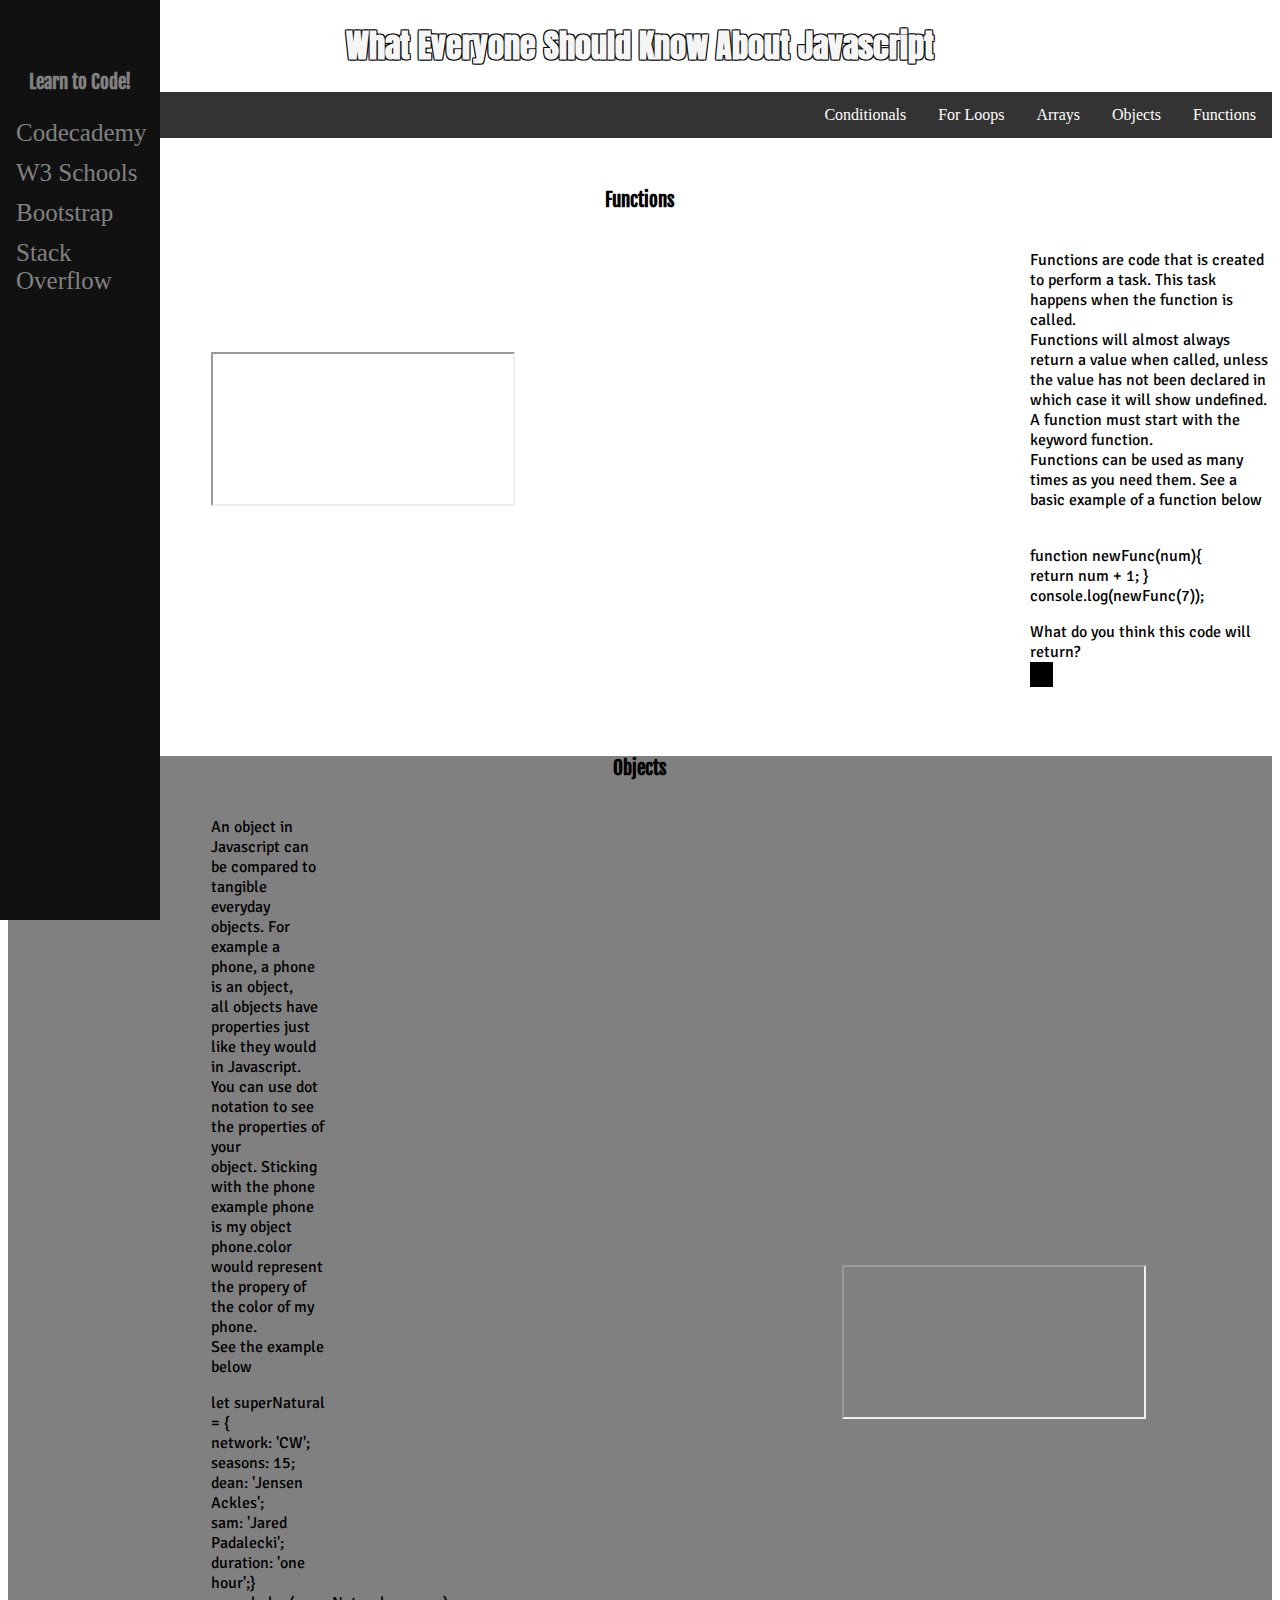
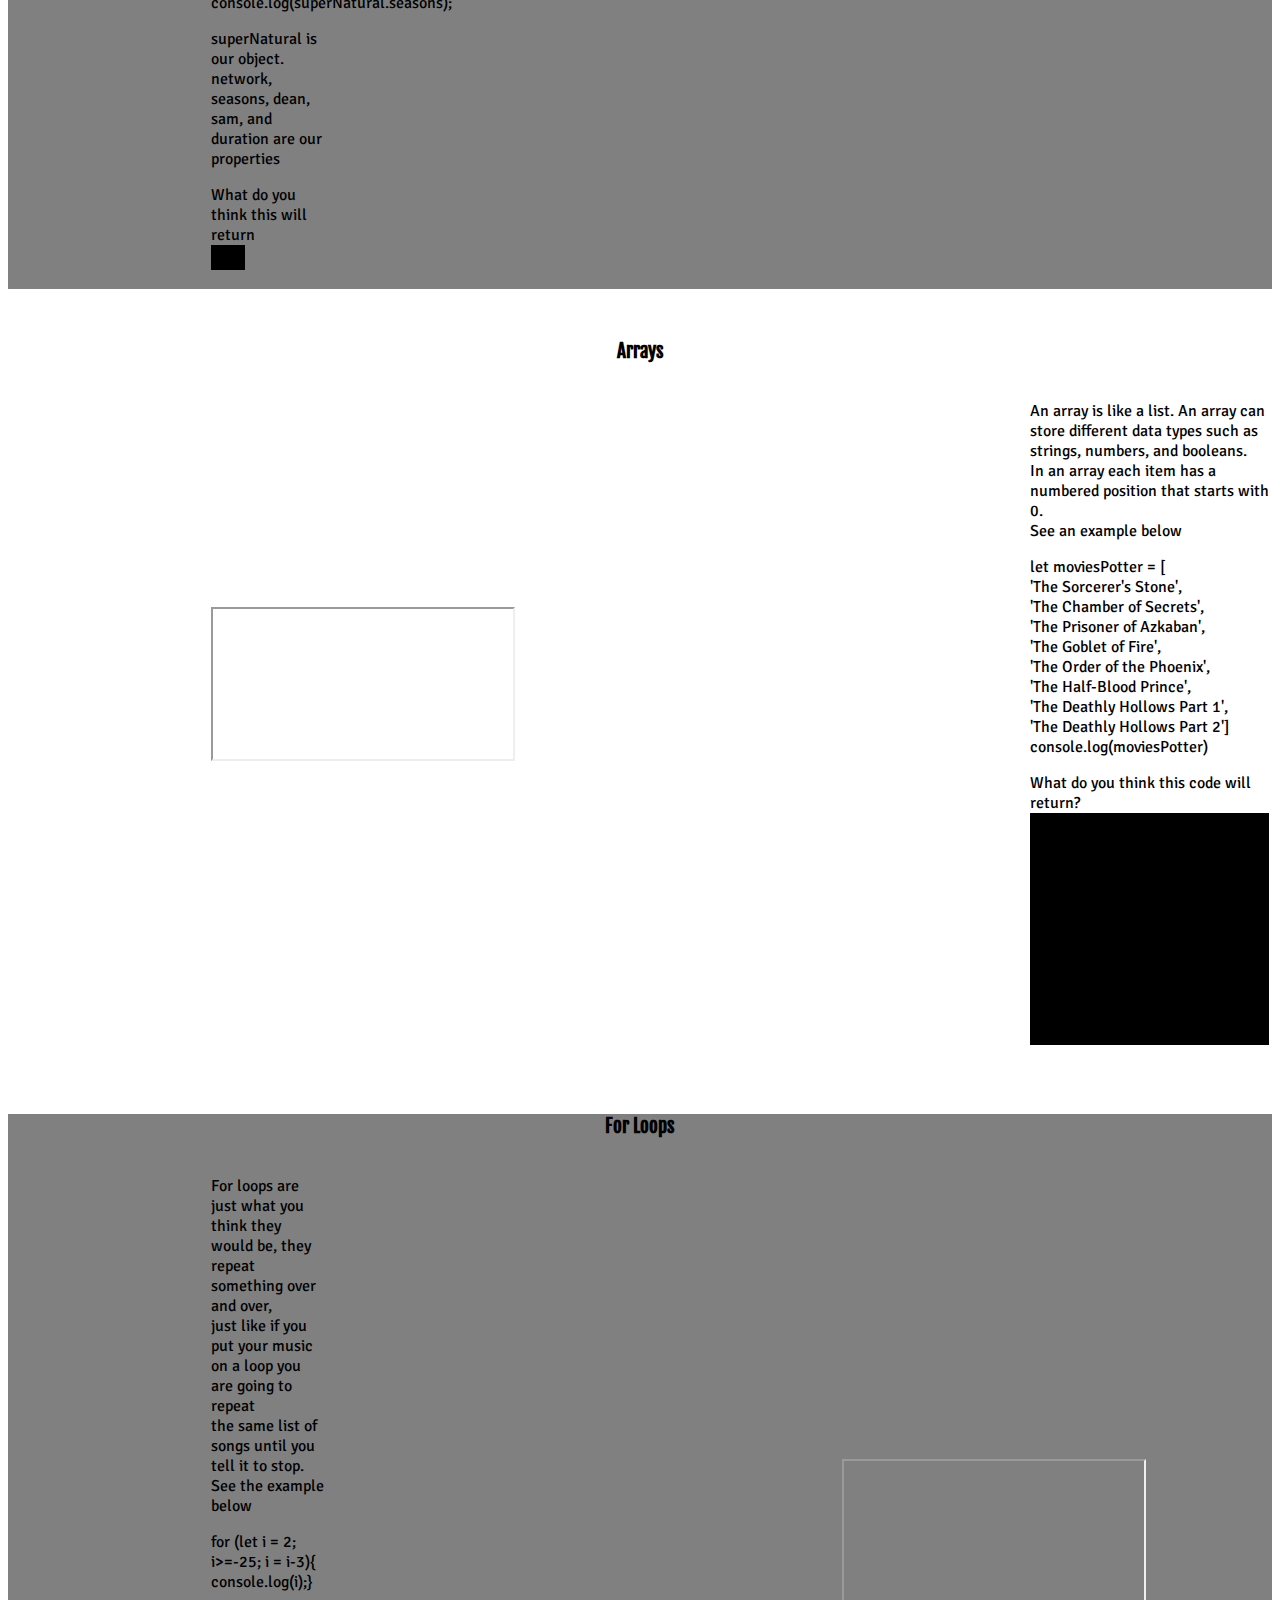
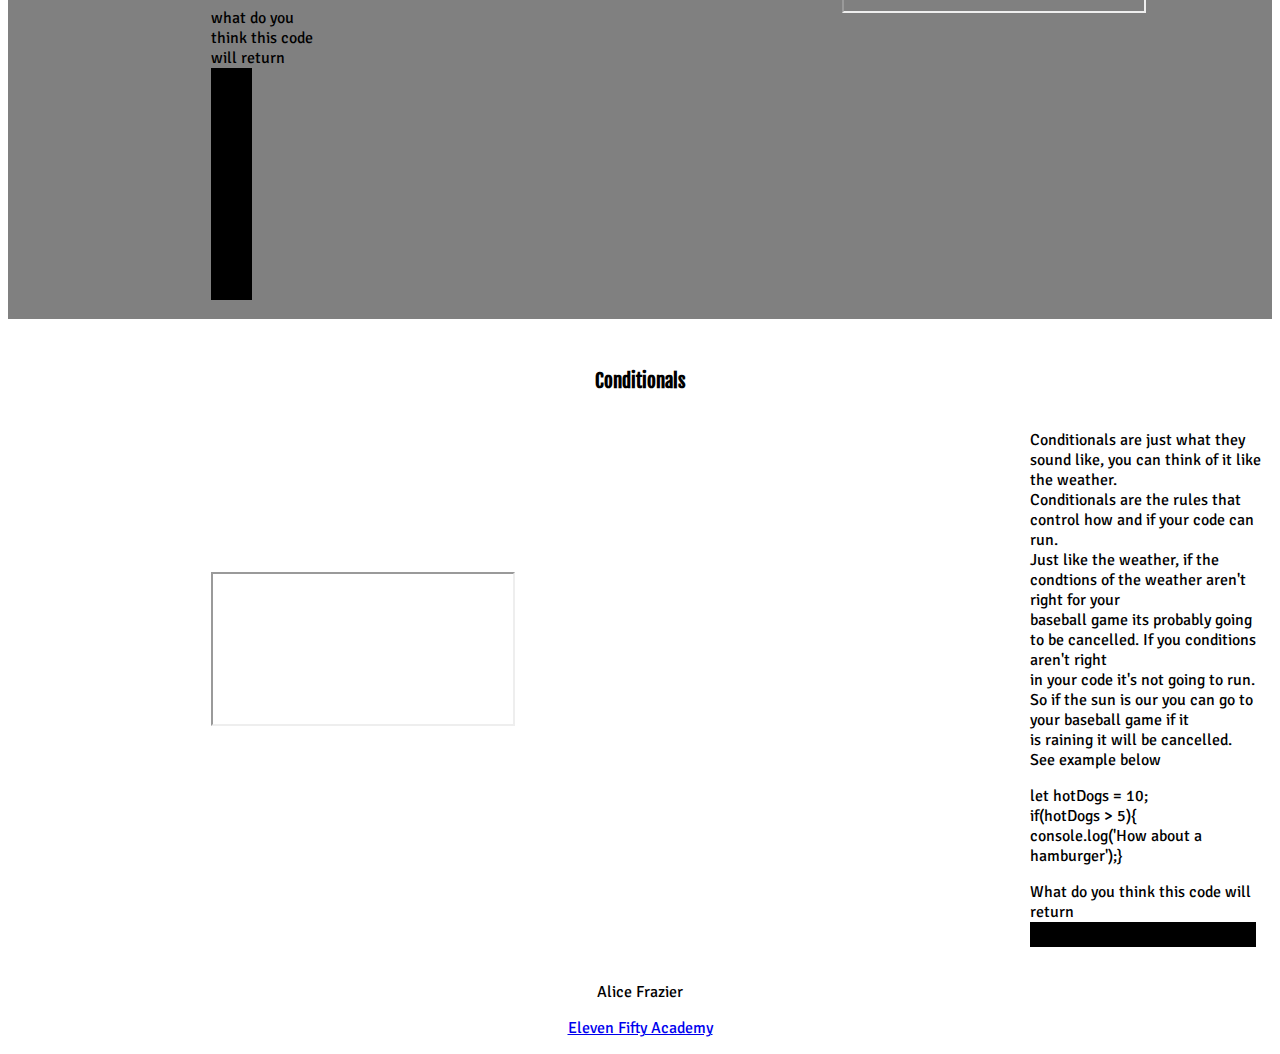
==== index.html @ 675b7727 "revised" ====
<!DOCTYPE html>
<html>
    <head>
            <link rel="stylesheet" type="text/css" href="jswebpage.css">
            <link href="https://fonts.googleapis.com/css?family=Anton|Fjalla+One|Signika" rel="stylesheet">
    </head>
    <body>
            <div class="sidenav">
                <h3>Learn to Code!</h3>
                    <a href="https://www.codecademy.com" target="blank">Codecademy</a>
                    <a href="https://www.w3schools.com/" target="blank">W3 Schools</a>
                    <a href="https://getbootstrap.com/docs/4.0/layout/grid/" target="blank">Bootstrap</a>
                    <a href="https://stackoverflow.com/" target="blank">Stack Overflow</a>
                  </div>
        <h1>What Everyone Should Know About Javascript</h1>
        <ul>
                <li><a href="#function">Functions</a></li>
                <li><a href="#objects">Objects</a></li>
                <li><a href="#arrays">Arrays</a></li>
                <li><a href="#forloops">For Loops</a></li>
                <li><a href="#conditionals">Conditionals</a></li>
              </ul>

              <section id="function">
                    <div class="container">
                        <h3>Functions</h3>
                            <table>
                                <tbody>
                                    <tr>
                                            <td>
                                                <iframe class="iframefunc" src="https://youtube.com/embed/R8SjM4DKK80"></iframe>
                                             </td>
                                             <td class="pfunc">
                                                    <p class="funcp"> Functions are code that is created to perform a task. This task happens when the function is called.<br> 
                                                            Functions will almost always return a value when called, unless the value has not been declared in <br>
                                                             which case it will show undefined.  <br>
                                                            A function must start with the keyword function.<br>
                                                             Functions can be used as many times as you need them. 
                                                            See a basic example of a function below </p>
                                                           <p class="funcp">
                                                               <br>
                                                           function newFunc(num){
                                                               <br>
                                                               return num + 1; }
                                                           <br>
                                                           console.log(newFunc(7));
                                                           <br>
                                                           </p>
                                                           
                                                          <p class="funcp"> What do you think this code will return?
                                                              <br>
                                                                <button class="funcbutton" type="button">8</button>
                                                           </p>
                                             </td>
                                    </tr>
                                </tbody>
                            </table>
                    </section>
              </section>
              <section id="objects">
                    <div class="container">
                        <h3>Objects</h3>
                            <table>
                                    <tbody>
                                        <tr>
                                                <td class="pobj">
                                                        <p class="objp">An object in Javascript can be compared to tangible everyday objects.  For example a phone, a phone is an object, <br>
                                                                all objects have properties just like they would in Javascript.  You can use dot notation to see the properties of your <br>
                                                                 object.  Sticking with the phone example phone is my object phone.color would represent <br>
                                                                 the propery of the color of my phone.  <br>
                                                                    See the example below </p>
                                                                    <p class="objp">
                                                                    let superNatural = {
                                                                        <br>
                                                                    network: 'CW';
                                                                    <br>
                                                                    seasons: 15;
                                                                    <br>
                                                                    dean: 'Jensen Ackles';
                                                                    <br>
                                                                    sam: 'Jared Padalecki';
                                                                    <br>
                                                                    duration: 'one hour';}
                                                                    <br>
                                                                    console.log(superNatural.seasons);
                                                                    <br>
                                                                    <p class="objp">superNatural is our object.  network, seasons, dean, sam, and duration are our properties</p>
                                                                </p>
                                                                   <p class="objp"> What do you think this will return
                                                                        <br>
                                                                        <button class="objbutton" type="button">15</button>
                                                                    </p>
                                                 </td>
                                                 <td>
                                                        <iframe class="iframeobj" src="https://youtube.com/embed/Gp5nnerXETg"></iframe>
                                                 </td>
                                        </tr>
                                    </tbody>
                                </table>
                </section>
                <section id="arrays">
                        <div class="container">
                            <h3>Arrays</h3>
                                <table>
                                        <tbody>
                                            <tr>
                                                    <td>
                                                            <iframe class="iframearr" src="https://youtube.com/embed/MeZVVxLn26E"></iframe>
                                                     </td>
                                                     <td class="parr">
                                                            <p class="arrp">An array is like a list.  An array can store different data types such as strings, numbers, and booleans.<br>  
                                                                In an array each item has a numbered position that starts with 0.  <br>
                                                                    See an example below </p>
                                                                   <p class="arrp">
                                                                    let moviesPotter = [
                                                                    <br>
                                                                    'The Sorcerer's Stone', 
                                                                    <br>
                                                                    'The Chamber of Secrets',
                                                                    <br> 
                                                                    'The Prisoner of Azkaban',
                                                                    <br> 
                                                                    'The Goblet of Fire',
                                                                    <br> 
                                                                    'The Order of the Phoenix',
                                                                    <br> 
                                                                    'The Half-Blood Prince',
                                                                    <br> 
                                                                    'The Deathly Hollows Part 1',
                                                                    <br> 
                                                                    'The Deathly Hollows Part 2']
                                                                    <br>
                                                                    console.log(moviesPotter)
                                                                   </p>
                                                                   <p class="arrp"> What do you think this code will return?
                                                                        <br>
                                                                        <button class="arrbutton" type="button">The Sorcerers Stone <br> The Chamber of secrets <br> The Prisoner of Azkaban <br>
                                                                        The Goblet of Fire <br> The Order of the Phoenix <br> The Half Blood Prince <br> The Deathly Hollows Part 1 <br>
                                                                    The Deathly Hollows Part 2</button>
                                                                  </p>
                                                     </td>
                                            </tr>
                                        </tbody>
                                    </table>
                    </section>
                    <section id="forloops">
                            <div class="container">
                                <h3>For Loops</h3>
                                    <table>
                                            <tbody>
                                                <tr>
                                                        <td class="ploop">
                                                                <p class="loopp">For loops are just what you think they would be, they repeat something over and over,<br>
                                                                     just like if you put your music on a loop you are going to repeat <br>
                                                                        the same list of songs until you tell it to stop.  <br>
                                                                        See the example below </p>
                                                                       <p class="loopp">
                                                                        for (let i = 2; i>=-25; i = i-3){
                                                                            <br>
                                                                            console.log(i);}
                                                                    </p>
                                                                       <p class="loopp"> what do you think this code will return
                                                                            <br>
                                                                            <button class="loopbutton" type="button">2 <br> -1 <br> -4 <br> -7 <br> -10 <br> -13 <br> -16 <br>
                                                                            -19 <br> -22 <br> -25 </button>
                                                                        </p>
                                                         </td>
                                                         <td>
                                                                <iframe class="iframeloop" src="https://youtube.com/embed/24Wpg6njlYI"></iframe>
                                                         </td>
                                                </tr>
                                            </tbody>
                                        </table>
                            </section>
                            <section id="conditionals">
                                    <div class="container">
                                        <h3>Conditionals</h3>
                                            <table>
                                                    <tbody>
                                                        <tr>
                                                                <td>
                                                                        <iframe class="iframecond" src="https://youtube.com/embed/VNtYWDpdQ1w"></iframe>
                                                                 </td>
                                                                 <td class="pcond">
                                                                        <p class="condp">Conditionals are just what they sound like, you can think of it like the weather. <br>
                                                                             Conditionals are the rules that control how and if your code can run. <br> 
                                                                                Just like the weather, if the condtions of the weather aren't right for your <br>
                                                                                baseball game its probably going to be cancelled.  If you conditions aren't right <br>
                                                                                in your code it's not going to run.  So if the sun is our you can go to your baseball game if it <br>
                                                                                is raining it will be cancelled.<br>
                                                                                See example below </p>
                                                                              <p class="condp">
                                                                                let hotDogs = 10;
                                                                                <br>
                                                                                if(hotDogs > 5){
                                                                                    <br>
                                                                                    console.log('How about a hamburger');}
                                                                            </p>
                                                                              <p class="condp">  What do you think this code will return
                                                                                    <br>
                                                                                    <button class="condbutton" type="button">How about a hamburger</button>
                                                                                </p>
                                                                 </td>
                                                        </tr>
                                                    </tbody>
                                                </table>
                                    </section>
                                    <footer class="footer">
                                            <p>Alice Frazier</p>
                                            <p> <a href="https://elevenfifty.org/" target="blank"> Eleven Fifty Academy </a> </p>
                                          </footer>
    </body>
</html>
---- jswebpage.css ----
body{
    background-image: url("https://as2.ftcdn.net/jpg/00/62/16/87/500_F_62168777_O3mcsS2i8ZsflaTtLV3Q4ol7FwSDnRV2.jpg");
    background-size: cover;
    background-position: absolute;
    background-repeat: no repeat;
    background-attachment: fixed;
}

div {
    width: 100%;
    height: 100%;
}


#function{
    background-color: white;
}

#objects{
    background-color: gray;
}

#arrays{
    background-color: white;
}

#forloops{
    background-color: gray;
}

#conditionals{
    background-color: white;
}

td{
    height: 50%;
    width: 50%;
}

h1{
    font-family: 'Anton', sans-serif;
    text-align: center;
    color: whitesmoke;
    text-shadow:
		-1px -1px 0 #000,
		1px -1px 0 #000,
		-1px 1px 0 #000,
		1px 1px 0 #000;
}

h3{
    font-family: 'Fjalla One', sans-serif;
    text-align: center;
    margin-top: 50px;
}

p{
    font-family: 'Signika', sans-serif;
}

.iframefunc{
    height: 640;
    width: 480;
    padding: 20;
    margin-left: 200px;
    margin-bottom: 75px;
}

.iframeobj{
    height: 640;
    width: 480;
    padding: 20;
    margin-left: 200px;
}

.iframearr{
    height: 640;
    width: 480;
    padding: 20;
    margin-left: 200px;
    margin-bottom: 75px;
}

.iframeloop{
    height: 640;
    width: 480;
    padding: 20;
    margin-left: 200px;
}

.iframecond{
    height: 640;
    width: 480;
    padding: 20;
    margin-left: 200px;
    margin-bottom: 75px;
}

.funcp{
    margin-left: 75px;
}

.objp{
    margin-left: 200px;
    margin-right: 0;

}

.arrp{
    margin-left: 75px;
}

.loopp{
    margin-left: 200px;
    margin-right: 0;
}

.condp{
    margin-left: 75px;
}

.pfunc{
    float: right;
}

.pobj{
    float: left;
}

.parr{
    float: right;
}

.ploop{
    float: left;
}

.pcond{
    float: right;
}

ul {
    list-style-type: none;
    margin: 0;
    padding: 0;
    overflow: hidden;
    background-color: #333;
  }
  
  li {
    float: right;
  }
  
  li a {
    display: block;
    color: white;
    text-align: center;
    padding: 14px 16px;
    text-decoration: none;
  }
  
  li a:hover {
    background-color: #111;
  }

  .funcbutton{
      background-color: black;
      border: none;
      font-size: 20px;
      transition-timing-function: ease-out;
      transition: 0.50s;
  }

  .funcbutton:hover{
      background: white;
      transition-timing-function: ease-in;
      transition: 0.50s;
  }

  .objbutton{
    background-color: black;
    border: none;
    font-size: 20px;
    transition-timing-function: ease-out;
      transition: 0.50s;
}

.objbutton:hover{
    background: white;
    transition-timing-function: ease-in;
    transition: 0.50s;
}

.arrbutton{
    background-color: black;
    border: none;
    font-size: 20px;
    transition-timing-function: ease-out;
      transition: 0.50s;
}

.arrbutton:hover{
    background: white;
    transition-timing-function: ease-in;
    transition: 0.50s;
}

.loopbutton{
    background-color: black;
    border: none;
    font-size: 20px;
    transition-timing-function: ease-out;
      transition: 0.50s;
}

.loopbutton:hover{
    background: white;
    transition-timing-function: ease-in;
    transition: 0.50s;
}

.condbutton{
    background-color: black;
    border: none;
    font-size: 20px;
    transition-timing-function: ease-out;
      transition: 0.50s;
}

.condbutton:hover{
    background: white;
    transition-timing-function: ease-in;
    transition: 0.50s;
}

.footer{
    background-color: white;
    text-align: center;
    text-decoration: none;
}

.sidenav {
    width: 160px; 
    position: absolute; 
    z-index: 1;
    top: 0; 
    left: 0;
    background-color: #111;
    overflow-x: hidden; 
    padding-top: 20px;
  }
  
  .sidenav a {
    padding: 6px 8px 6px 16px;
    text-decoration: none;
    font-size: 25px;
    color: #818181;
    display: block;
  }

  .sidenav h3{
      color: #818181;
  }
  
  
  .sidenav a:hover {
    color: #f1f1f1;
  }
  
  
  .main {
    margin-left: 160px; 
    padding: 0px 10px;
  }
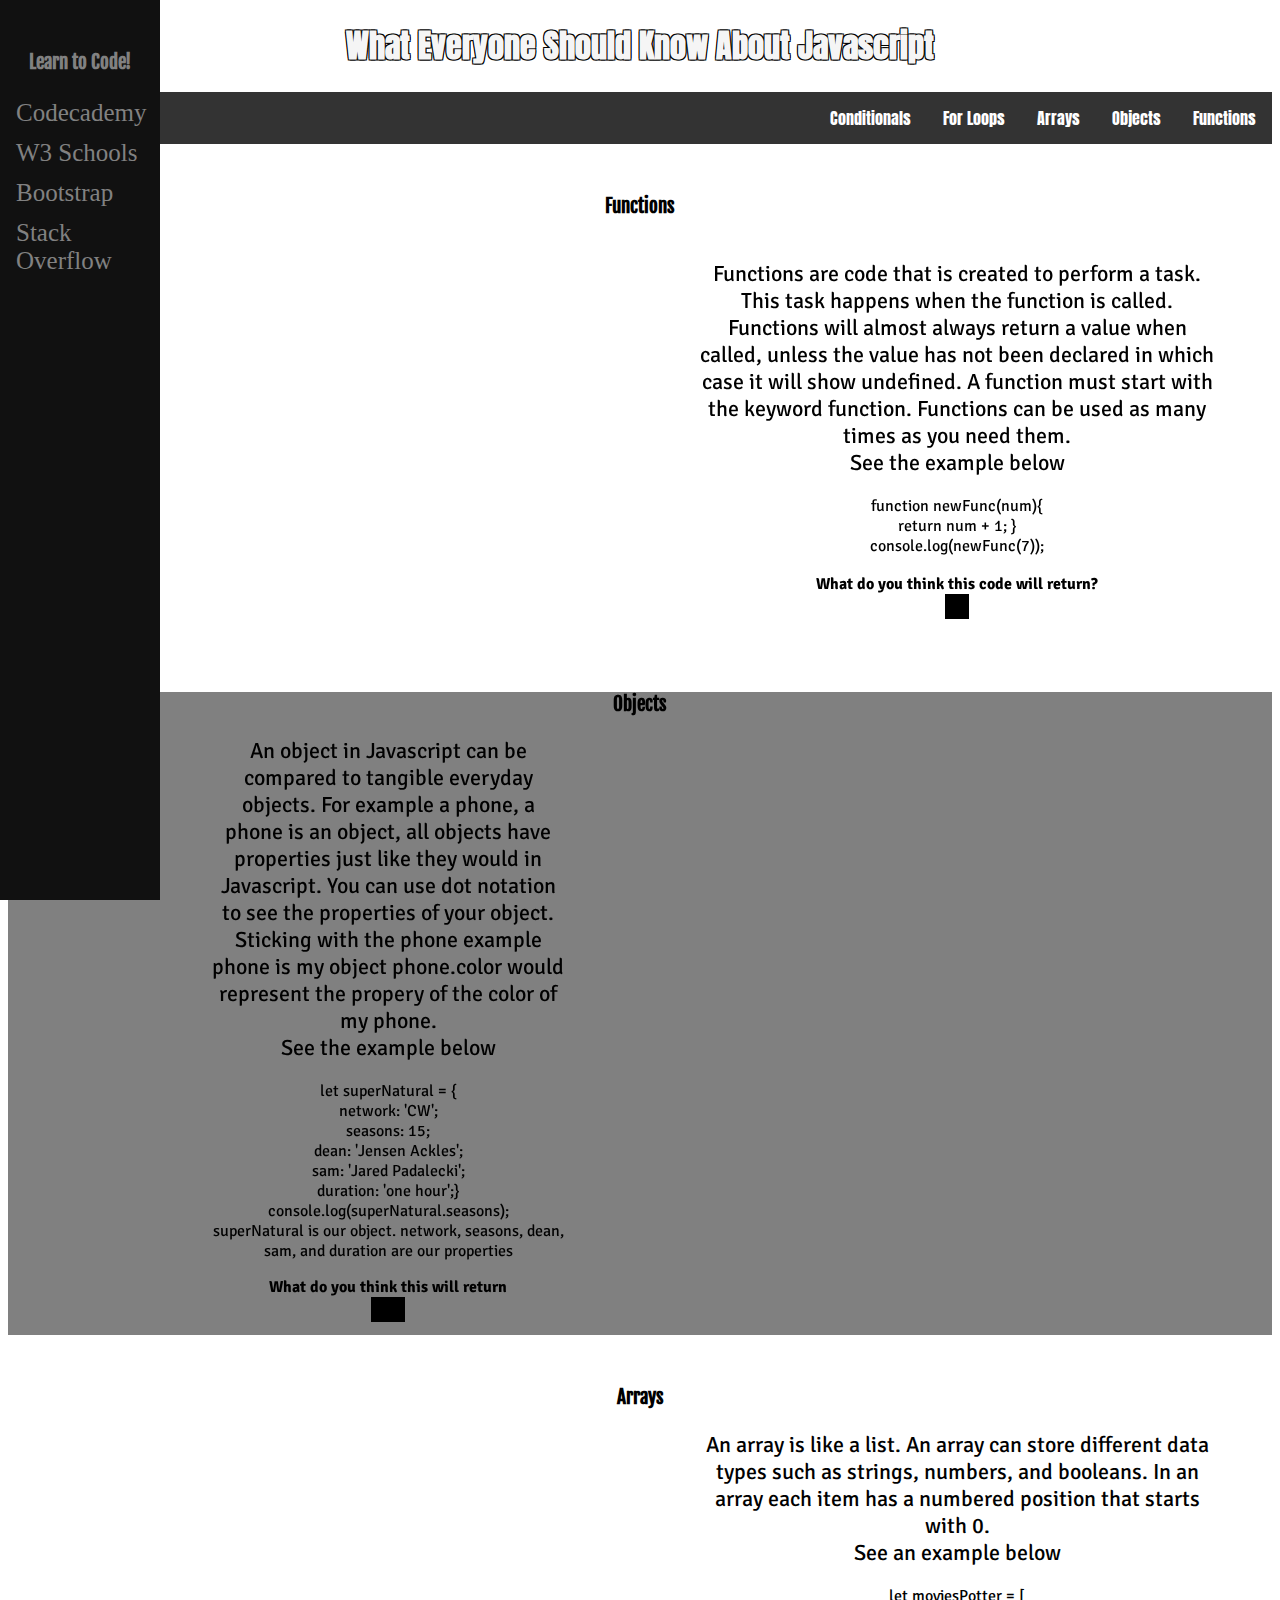
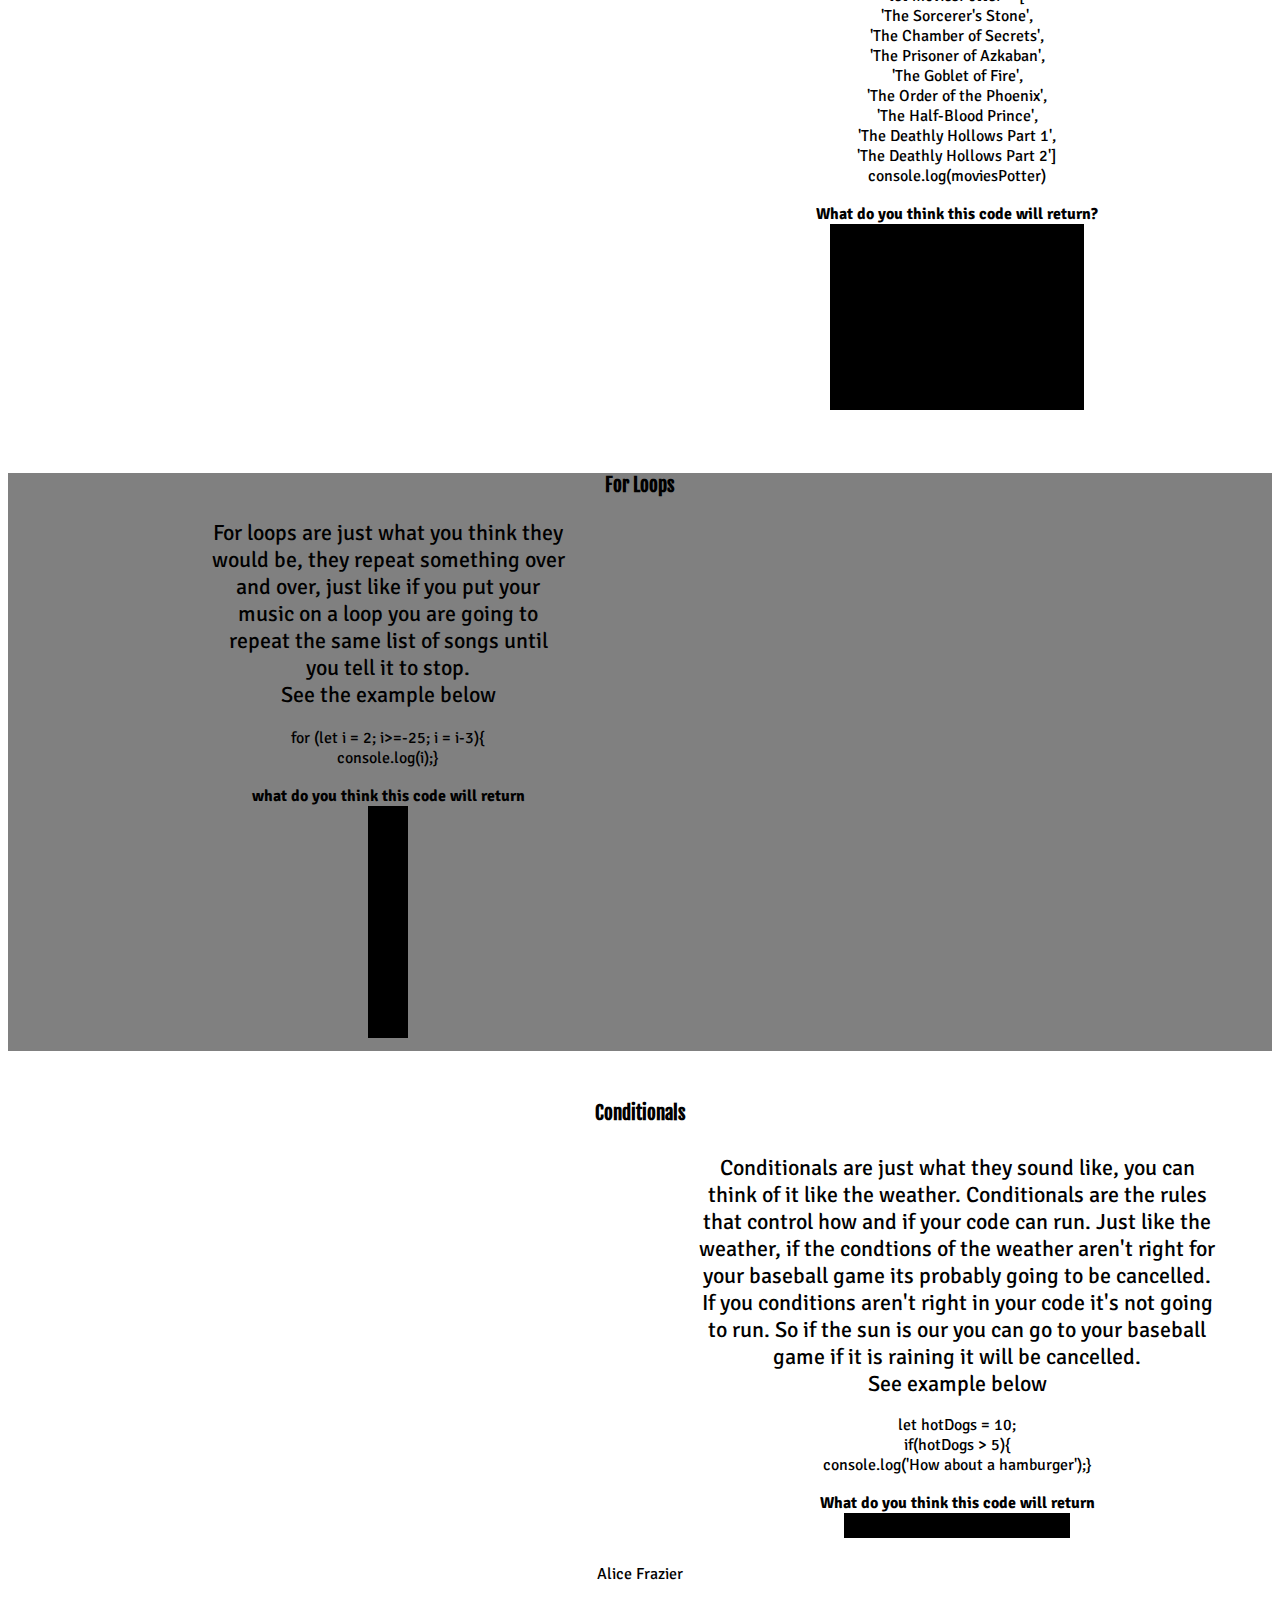
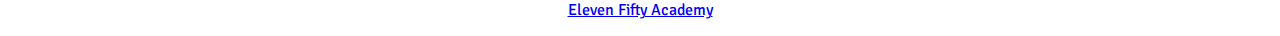
==== commit 41284fa0: "revision2" ====
--- a/index.html
+++ b/index.html
@@ -1,7 +1,7 @@
 <!DOCTYPE html>
 <html>
     <head>
-            <link rel="stylesheet" type="text/css" href="jswebpage.css">
+            <link rel="stylesheet" type="text/css" href="main.css">
             <link href="https://fonts.googleapis.com/css?family=Anton|Fjalla+One|Signika" rel="stylesheet">
     </head>
     <body>
@@ -31,13 +31,15 @@
                                                 <iframe class="iframefunc" src="https://youtube.com/embed/R8SjM4DKK80"></iframe>
                                              </td>
                                              <td class="pfunc">
-                                                    <p class="funcp"> Functions are code that is created to perform a task. This task happens when the function is called.<br> 
-                                                            Functions will almost always return a value when called, unless the value has not been declared in <br>
-                                                             which case it will show undefined.  <br>
-                                                            A function must start with the keyword function.<br>
-                                                             Functions can be used as many times as you need them. 
-                                                            See a basic example of a function below </p>
-                                                           <p class="funcp">
+                                                 <div>
+                                                    <p class="funcp"> Functions are code that is created to perform a task. This task happens when the function is called.
+                                                            Functions will almost always return a value when called, unless the value has not been declared in 
+                                                             which case it will show undefined.  
+                                                            A function must start with the keyword function.
+                                                             Functions can be used as many times as you need them. <br>
+                                                            See the example below </p>
+                                                            </div>
+                                                           <p class="funcpex">
                                                                <br>
                                                            function newFunc(num){
                                                                <br>
@@ -46,10 +48,12 @@
                                                            console.log(newFunc(7));
                                                            <br>
                                                            </p>
+                                                           <br>
                                                            
-                                                          <p class="funcp"> What do you think this code will return?
+                                                          <p class="funcpexq"> What do you think this code will return?
                                                               <br>
-                                                                <button class="funcbutton" type="button">8</button>
+                                                                 <button class="funcbutton" type="button">8</button>
+                                                                
                                                            </p>
                                              </td>
                                     </tr>
@@ -64,12 +68,15 @@
                                     <tbody>
                                         <tr>
                                                 <td class="pobj">
-                                                        <p class="objp">An object in Javascript can be compared to tangible everyday objects.  For example a phone, a phone is an object, <br>
-                                                                all objects have properties just like they would in Javascript.  You can use dot notation to see the properties of your <br>
-                                                                 object.  Sticking with the phone example phone is my object phone.color would represent <br>
+                                                    <div>
+                                                        <p class="objp">An object in Javascript can be compared to tangible everyday objects.  For example a phone, a phone is an object, 
+                                                                all objects have properties just like they would in Javascript.  You can use dot notation to see the properties of your 
+                                                                 object.  Sticking with the phone example phone is my object phone.color would represent 
                                                                  the propery of the color of my phone.  <br>
                                                                     See the example below </p>
-                                                                    <p class="objp">
+                                                                    </div>
+                                                                    <p class="objpex">
+                                                                        <br>
                                                                     let superNatural = {
                                                                         <br>
                                                                     network: 'CW';
@@ -84,9 +91,9 @@
                                                                     <br>
                                                                     console.log(superNatural.seasons);
                                                                     <br>
-                                                                    <p class="objp">superNatural is our object.  network, seasons, dean, sam, and duration are our properties</p>
+                                                                    <p class="objpex">superNatural is our object.  network, seasons, dean, sam, and duration are our properties</p>
                                                                 </p>
-                                                                   <p class="objp"> What do you think this will return
+                                                                   <p class="objpexq"> What do you think this will return
                                                                         <br>
                                                                         <button class="objbutton" type="button">15</button>
                                                                     </p>
@@ -108,10 +115,13 @@
                                                             <iframe class="iframearr" src="https://youtube.com/embed/MeZVVxLn26E"></iframe>
                                                      </td>
                                                      <td class="parr">
-                                                            <p class="arrp">An array is like a list.  An array can store different data types such as strings, numbers, and booleans.<br>  
-                                                                In an array each item has a numbered position that starts with 0.  <br>
+                                                         <div>
+                                                            <p class="arrp">An array is like a list.  An array can store different data types such as strings, numbers, and booleans. 
+                                                                In an array each item has a numbered position that starts with 0. <br>
                                                                     See an example below </p>
-                                                                   <p class="arrp">
+                                                                    </div>
+                                                                   <p class="arrpex">
+                                                                       <br>
                                                                     let moviesPotter = [
                                                                     <br>
                                                                     'The Sorcerer's Stone', 
@@ -132,7 +142,8 @@
                                                                     <br>
                                                                     console.log(moviesPotter)
                                                                    </p>
-                                                                   <p class="arrp"> What do you think this code will return?
+                                                                   <br>
+                                                                   <p class="arrpexq"> What do you think this code will return?
                                                                         <br>
                                                                         <button class="arrbutton" type="button">The Sorcerers Stone <br> The Chamber of secrets <br> The Prisoner of Azkaban <br>
                                                                         The Goblet of Fire <br> The Order of the Phoenix <br> The Half Blood Prince <br> The Deathly Hollows Part 1 <br>
@@ -150,16 +161,20 @@
                                             <tbody>
                                                 <tr>
                                                         <td class="ploop">
-                                                                <p class="loopp">For loops are just what you think they would be, they repeat something over and over,<br>
-                                                                     just like if you put your music on a loop you are going to repeat <br>
+                                                            <div>
+                                                                <p class="loopp">For loops are just what you think they would be, they repeat something over and over,
+                                                                     just like if you put your music on a loop you are going to repeat 
                                                                         the same list of songs until you tell it to stop.  <br>
                                                                         See the example below </p>
-                                                                       <p class="loopp">
+                                                                        </div>
+                                                                       <p class="looppex">
+                                                                           <br>
                                                                         for (let i = 2; i>=-25; i = i-3){
                                                                             <br>
                                                                             console.log(i);}
                                                                     </p>
-                                                                       <p class="loopp"> what do you think this code will return
+                                                                    <br>
+                                                                       <p class="looppexq"> what do you think this code will return
                                                                             <br>
                                                                             <button class="loopbutton" type="button">2 <br> -1 <br> -4 <br> -7 <br> -10 <br> -13 <br> -16 <br>
                                                                             -19 <br> -22 <br> -25 </button>
@@ -182,21 +197,25 @@
                                                                         <iframe class="iframecond" src="https://youtube.com/embed/VNtYWDpdQ1w"></iframe>
                                                                  </td>
                                                                  <td class="pcond">
-                                                                        <p class="condp">Conditionals are just what they sound like, you can think of it like the weather. <br>
-                                                                             Conditionals are the rules that control how and if your code can run. <br> 
-                                                                                Just like the weather, if the condtions of the weather aren't right for your <br>
-                                                                                baseball game its probably going to be cancelled.  If you conditions aren't right <br>
-                                                                                in your code it's not going to run.  So if the sun is our you can go to your baseball game if it <br>
-                                                                                is raining it will be cancelled.<br>
+                                                                     <div>
+                                                                        <p class="condp">Conditionals are just what they sound like, you can think of it like the weather. 
+                                                                             Conditionals are the rules that control how and if your code can run.  
+                                                                                Just like the weather, if the condtions of the weather aren't right for your 
+                                                                                baseball game its probably going to be cancelled.  If you conditions aren't right 
+                                                                                in your code it's not going to run.  So if the sun is our you can go to your baseball game if it 
+                                                                                is raining it will be cancelled. <br>
                                                                                 See example below </p>
-                                                                              <p class="condp">
+                                                                                </div>
+                                                                                <br>
+                                                                              <p class="condpex">
                                                                                 let hotDogs = 10;
                                                                                 <br>
                                                                                 if(hotDogs > 5){
                                                                                     <br>
                                                                                     console.log('How about a hamburger');}
                                                                             </p>
-                                                                              <p class="condp">  What do you think this code will return
+                                                                            <br>
+                                                                              <p class="condpexq">  What do you think this code will return
                                                                                     <br>
                                                                                     <button class="condbutton" type="button">How about a hamburger</button>
                                                                                 </p>
--- a/main.css
+++ b/main.css
@@ -0,0 +1,368 @@
+body{
+    background-image: url("https://images.unsplash.com/photo-1527427337751-fdca2f128ce5?ixlib=rb-1.2.1&ixid=eyJhcHBfaWQiOjEyMDd9&auto=format&fit=crop&w=1350&q=80");
+    background-size: cover;
+    background-position: absolute;
+    background-repeat: no repeat;
+    background-attachment: fixed;
+}
+
+div .container {
+    width: 100%;
+    height: 100%;
+    Margin-top: 50px;
+    margin-bottom: 150px;
+}
+
+
+#function{
+    background-color: white;
+}
+
+#objects{
+    background-color: gray;
+}
+
+#arrays{
+    background-color: white;
+}
+
+#forloops{
+    background-color: gray;
+}
+
+#conditionals{
+    background-color: white;
+}
+
+ul {
+    font-family: 'Anton', sans-serif;
+}
+
+td{
+    height: 50%;
+    width: 50%;
+}
+
+h1{
+    font-family: 'Anton', sans-serif;
+    text-align: center;
+    color: whitesmoke;
+    text-shadow:
+		-1px -1px 0 #000,
+		1px -1px 0 #000,
+		-1px 1px 0 #000,
+		1px 1px 0 #000; 
+}
+
+h3{
+    font-family: 'Fjalla One', sans-serif;
+    text-align: center;
+    margin-top: 50px;
+}
+
+p{
+    font-family: 'Signika', sans-serif;
+}
+
+
+.iframefunc{
+    height: 320px;
+    width: 460px;
+    margin-left: 200px;
+    margin-bottom: 75px;
+    border: none;
+}
+
+.iframeobj{
+    height: 320px;
+    width: 460px;
+    padding: 20px;
+    margin-left: 200px;
+    border: none;
+}
+
+.iframearr{
+    height: 320px;
+    width: 460px;
+    padding: 20;
+    margin-left: 200px;
+    margin-bottom: 75px;
+    border: none;
+}
+
+.iframeloop{
+    height: 320px;
+    width: 460px;
+    padding: 20px;
+    margin-left: 200px;
+    border: none;
+}
+
+.iframecond{
+    height: 320px;
+    width: 460px;
+    padding: 20;
+    margin-left: 200px;
+    margin-bottom: 75px;
+    border: none;
+}
+
+.funcp{
+    font-size: 22px;
+    padding-right: 50px;
+    padding-left: 20px;
+    margin: auto;
+    text-align: center;
+}
+
+.funcpex{
+    padding-right: 50px;
+    padding-left: 20px;
+    margin: auto;
+    text-align: center;
+
+}
+
+.funcpexq{
+    font-weight: bold;
+    padding-right: 50px;
+    padding-left: 20px;
+    margin: auto;
+    text-align: center;
+
+}
+
+.objp{
+    text-align: center;
+    font-size: 22px;
+    margin-left: 200px;
+    margin: auto;
+    padding-left: 200px;
+}
+
+.objpex{
+    text-align: center;
+    margin-left: 200px;
+    margin-right: 0;
+    margin: auto;
+    padding-left: 200px;
+
+}
+
+.objpexq{
+    font-weight: bold;
+    margin: auto;
+    text-align: center;
+    padding-left: 200px;
+    padding-bottom: 10px;
+}
+
+.arrp{
+    font-size: 22px;
+    padding-right: 50px;
+    padding-left: 20px;
+    margin: auto;
+    text-align: center;
+}
+
+.arrpex{
+    padding-right: 50px;
+    padding-left: 20px;
+    margin: auto;
+    text-align: center;
+
+}
+
+.arrpexq{
+    font-weight: bold;
+    padding-right: 50px;
+    padding-left: 20px;
+    margin: auto;
+    text-align: center;
+    padding-bottom: 10px;
+}
+
+.loopp{
+    text-align: center;
+    font-size: 22px;
+    margin-left: 200px;
+    margin-right: 0;
+    margin: auto;
+    padding-left: 200px;
+
+}
+
+.looppex{
+    text-align: center;
+    margin-left: 200px;
+    margin-right: 0;
+    margin: auto;
+    padding-left: 200px;
+
+}
+
+.looppexq{
+    font-weight: bold;
+    margin: auto;
+    text-align: center;
+    padding-left: 200px;
+    padding-bottom: 10px;
+}
+
+
+.condp{
+    font-size: 22px;
+    padding-right: 50px;
+    padding-left: 20px;
+    margin: auto;
+    text-align: center;
+}
+
+.condpex{
+    padding-right: 50px;
+    padding-left: 20px;
+    margin: auto;
+    text-align: center;
+
+}
+
+.condpexq{
+    font-weight: bold;
+    padding-right: 50px;
+    padding-left: 20px;
+    margin: auto;
+    text-align: center;
+
+}
+
+ul {
+    list-style-type: none;
+    margin: 0;
+    padding: 0;
+    overflow: hidden;
+    background-color: #333;
+  }
+  
+  li {
+    float: right;
+  }
+  
+  li a {
+    display: block;
+    color: white;
+    text-align: center;
+    padding: 14px 16px;
+    text-decoration: none;
+  }
+  
+  li a:hover {
+    background-color: #111;
+  }
+
+  .funcbutton{
+      background-color: black;
+      border: none;
+      font-size: 20px;
+      transition-timing-function: ease-out;
+      transition: 0.50s;
+      text-align: center;
+  }
+
+  .funcbutton:hover{
+      background: white;
+      transition-timing-function: ease-in;
+      transition: 0.50s;
+  }
+
+  .objbutton{
+    background-color: black;
+    border: none;
+    font-size: 20px;
+    transition-timing-function: ease-out;
+      transition: 0.50s;
+}
+
+.objbutton:hover{
+    background: white;
+    transition-timing-function: ease-in;
+    transition: 0.50s;
+}
+
+.arrbutton{
+    background-color: black;
+    border: none;
+    font-size: 20px;
+    transition-timing-function: ease-out;
+      transition: 0.50s;
+}
+
+.arrbutton:hover{
+    background: white;
+    transition-timing-function: ease-in;
+    transition: 0.50s;
+}
+
+.loopbutton{
+    background-color: black;
+    border: none;
+    font-size: 20px;
+    transition-timing-function: ease-out;
+      transition: 0.50s;
+}
+
+.loopbutton:hover{
+    background: white;
+    transition-timing-function: ease-in;
+    transition: 0.50s;
+}
+
+.condbutton{
+    background-color: black;
+    border: none;
+    font-size: 20px;
+    transition-timing-function: ease-out;
+    transition: 0.50s;
+}
+
+.condbutton:hover{
+    background: white;
+    transition-timing-function: ease-in;
+    transition: 0.50s;
+}
+
+.footer{
+    background-color: white;
+    text-align: center;
+    text-decoration: none;
+}
+
+.sidenav {
+    width: 160px; 
+    height: 100%;
+    position: fixed; 
+    z-index: 1;
+    top: 0; 
+    left: 0;
+    background-color: #111;
+    overflow-x: hidden; 
+}
+  
+  .sidenav a {
+    padding: 6px 8px 6px 16px;
+    text-decoration: none;
+    font-size: 25px;
+    color: #818181;
+    display: block;
+  }
+
+  .sidenav h3{
+      color: #818181;
+  }
+  
+  
+  .sidenav a:hover {
+    color: #f1f1f1;
+  }
+  
+  
+  